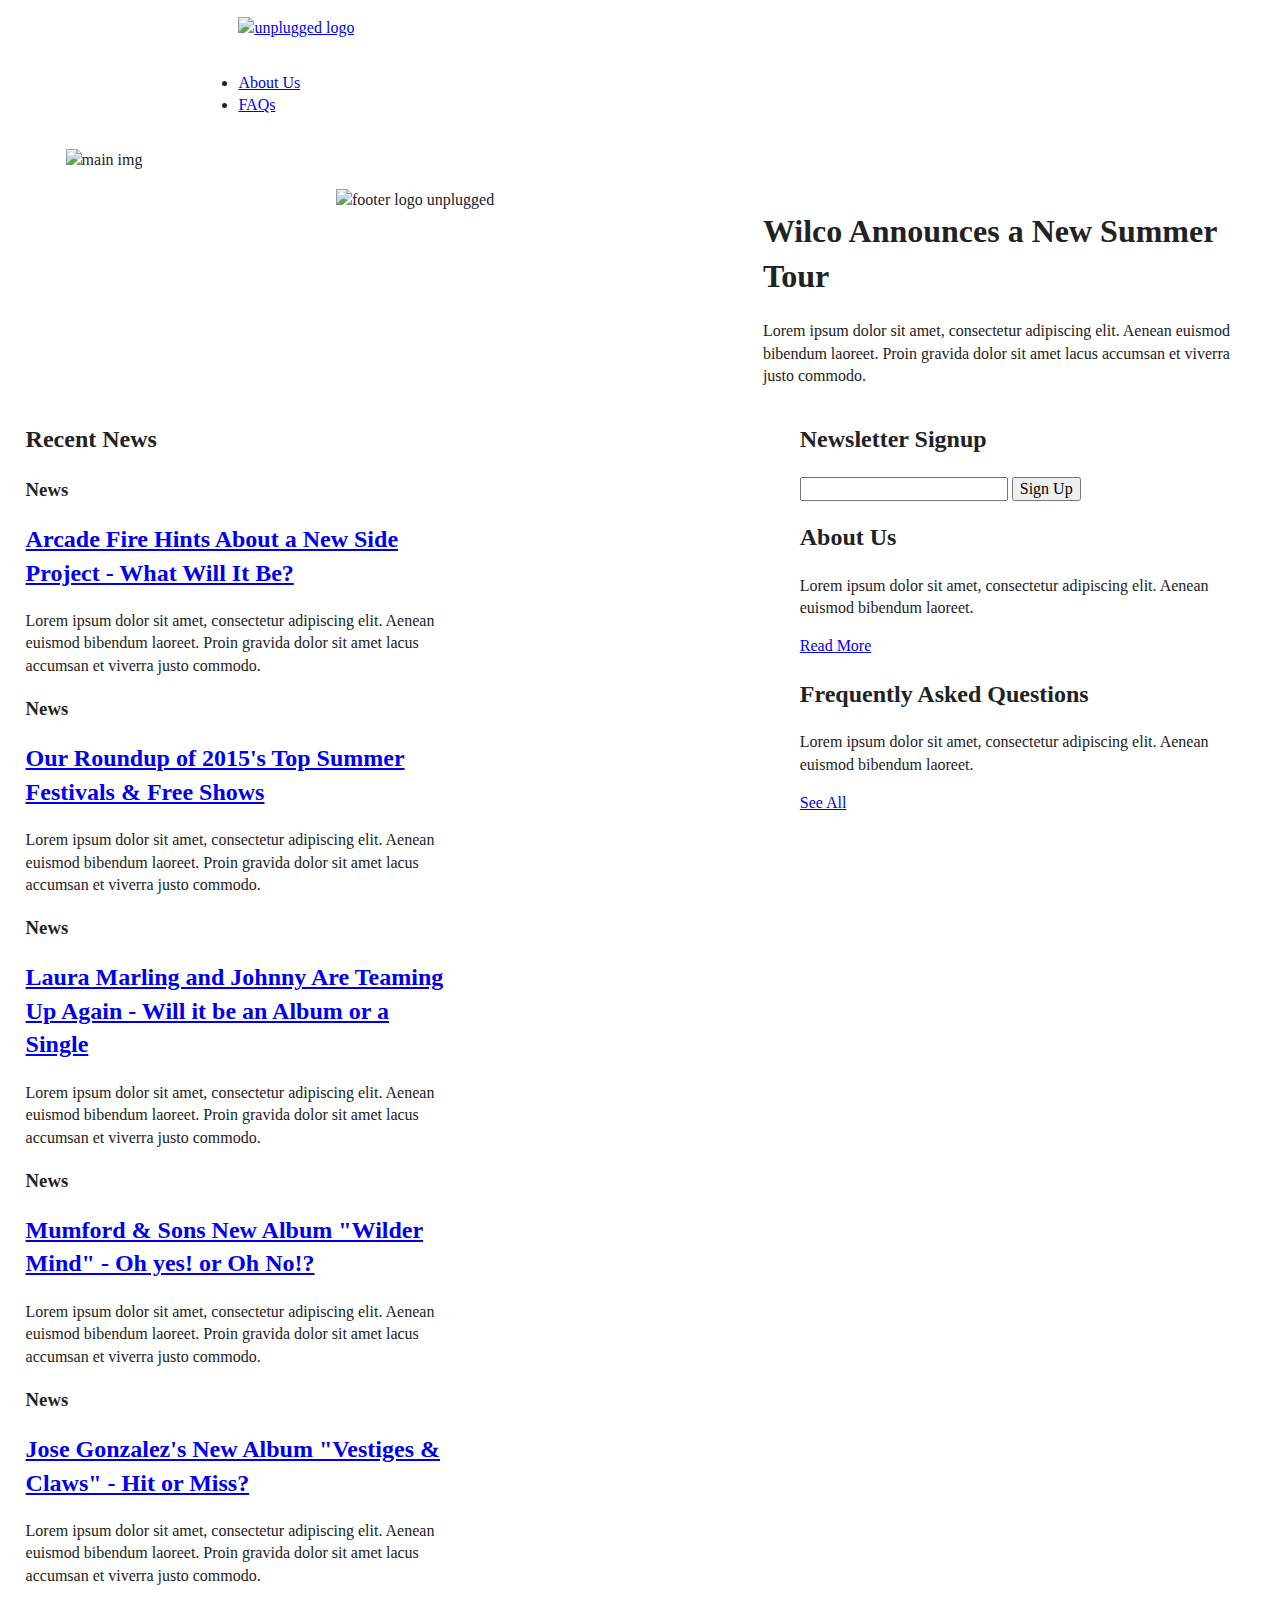
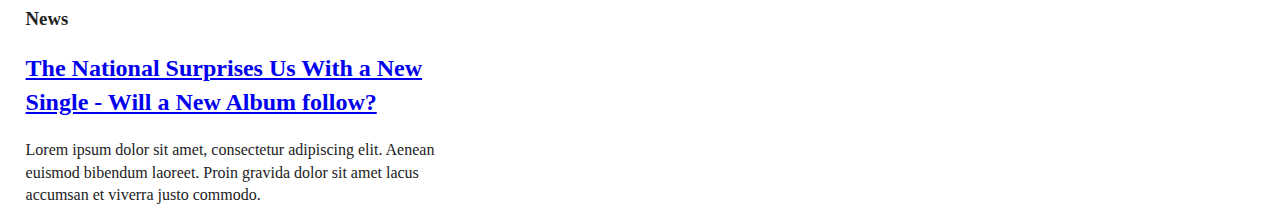
==== index.html @ d05ebec7 "first commit" ====
<!doctype html>
<html class="no-js" lang="">

<head>
  <meta charset="utf-8">
  <meta http-equiv="x-ua-compatible" content="ie=edge">
  <title>Unplugged</title>
  <meta name="description" content="">
  <meta name="viewport" content="width=device-width, initial-scale=1, shrink-to-fit=no">

  <link rel="manifest" href="site.webmanifest">
  <link rel="apple-touch-icon" href="icon.png">
  <!-- Place favicon.ico in the root directory -->

  <link rel="stylesheet" href="css/normalize.css">
  <link rel="stylesheet" href="css/main.css">
</head>

<body>
  <!--[if lte IE 9]>
    <p class="browserupgrade">You are using an <strong>outdated</strong> browser. Please <a href="https://browsehappy.com/">upgrade your browser</a> to improve your experience and security.</p>
  <![endif]-->

  <!-- Add your site or application content here -->
  <header class="main-header">

     <div class="header-wrapper">

       <figure class="logo">
         <a href="#"><img src="img/logo.png" alt="unplugged logo"></a>
       </figure>

       <nav>
         <ul>
           <li><a href="about/index.html">About Us</a></li>
           <li><a href="faqs/index.html">FAQs</a></li>
         </ul>
       </nav>

     </div>

   </header>

   <main>

       <section class="hero-area">

         <article class="top-story">
           <figure class="top-img">
             <img src="" alt="main img"></img>
           </figure>
           <header class="top-info">
             <h1>Wilco Announces a New Summer Tour</h1>
             <p>Lorem ipsum dolor sit amet, consectetur adipiscing elit. Aenean euismod bibendum laoreet. Proin gravida dolor sit amet lacus accumsan et viverra justo commodo.</p>
           </header>

         </article>

         <!-- Side Bar -->
         <aside  class="sidebar">

             <div class="sidebar-newsletter">
               <h2>Newsletter Signup</h2>
               <form>
                 <input type="text">
                 <input type="submit" class="btn" value="Sign Up">
               </form>
             </div> <!-- Newsletter -->

             <div class="sidebar-about-us">
               <h2>About Us</h2>
               <p>Lorem ipsum dolor sit amet, consectetur adipiscing elit. Aenean euismod bibendum laoreet.</p>
               <a href="about/index.html" class="btn">Read More</a>
             </div> <!-- About Us -->

             <div class="sidebar-faqs">
               <h2>Frequently Asked Questions</h2>
               <p>Lorem ipsum dolor sit amet, consectetur adipiscing elit. Aenean euismod bibendum laoreet.</p>
               <a href="faqs/index.html" class="btn">See All</a>
             </div> <!-- FAQs -->

         </aside>

       </section> <!-- Hero area -->

       <section class="feed">

           <h2>Recent News</h2>

           <article class="feed-item">
             <h3 class="feed-type">News</h3>
             <figure class="feed-img">

             </figure>
             <div class="feed-info">
                 <h2><a href="#">Arcade Fire Hints About a New Side Project - What Will It Be?</a></h2>
                 <p>Lorem ipsum dolor sit amet, consectetur adipiscing elit. Aenean euismod bibendum laoreet. Proin gravida dolor sit amet lacus accumsan et viverra justo commodo.</p>
             </div>
           </article> <!-- feed-item -->

           <article class="feed-item">
             <h3 class="feed-type">News</h3>
             <figure class="feed-img">

             </figure>
             <div class="feed-info">
                 <h2><a href="#">Our Roundup of 2015's Top Summer Festivals & Free Shows</a></h2>
                 <p>Lorem ipsum dolor sit amet, consectetur adipiscing elit. Aenean euismod bibendum laoreet. Proin gravida dolor sit amet lacus accumsan et viverra justo commodo.</p>
             </div>
           </article> <!-- feed-item -->

           <article class="feed-item">
             <h3 class="feed-type">News</h3>
             <figure class="feed-img">

             </figure>
             <div class="feed-info">
                 <h2><a href="#">Laura Marling and Johnny Are Teaming Up Again - Will it be an Album or a Single</a></h2>
                 <p>Lorem ipsum dolor sit amet, consectetur adipiscing elit. Aenean euismod bibendum laoreet. Proin gravida dolor sit amet lacus accumsan et viverra justo commodo.</p>
             </div>
           </article> <!-- feed-item -->

           <article class="feed-item">
             <h3 class="feed-type">News</h3>
             <figure class="feed-img">

             </figure>
             <div class="feed-info">
                 <h2><a href="#">Mumford & Sons New Album "Wilder Mind" - Oh yes! or Oh No!?</a></h2>
                 <p>Lorem ipsum dolor sit amet, consectetur adipiscing elit. Aenean euismod bibendum laoreet. Proin gravida dolor sit amet lacus accumsan et viverra justo commodo.</p>
             </div>
           </article> <!-- feed-item -->

           <article class="feed-item">
             <h3 class="feed-type">News</h3>
             <figure class="feed-img">

             </figure>
             <div class="feed-info">
                 <h2><a href="#">Jose Gonzalez's New Album  "Vestiges & Claws" - Hit or Miss?</a></h2>
                 <p>Lorem ipsum dolor sit amet, consectetur adipiscing elit. Aenean euismod bibendum laoreet. Proin gravida dolor sit amet lacus accumsan et viverra justo commodo.</p>
             </div>
           </article> <!-- feed-item -->

           <article class="feed-item">
             <h3 class="feed-type">News</h3>
             <figure class="feed-img">

             </figure>
             <div class="feed-info">
                 <h2><a href="#">The National Surprises Us With a New Single - Will a New Album follow?</a></h2>
                 <p>Lorem ipsum dolor sit amet, consectetur adipiscing elit. Aenean euismod bibendum laoreet. Proin gravida dolor sit amet lacus accumsan et viverra justo commodo.</p>
             </div>
           </article> <!-- feed-item -->

       </section> <!-- Feed -->

   </main> <!-- Main wrapper -->

   <footer>
       <figure class="footer-logo">
           <img src="img/logo.png" alt="footer logo unplugged">
       </figure>
   </footer>

  <script src="js/vendor/modernizr-3.6.0.min.js"></script>
  <script src="https://code.jquery.com/jquery-3.3.1.min.js" integrity="sha256-FgpCb/KJQlLNfOu91ta32o/NMZxltwRo8QtmkMRdAu8=" crossorigin="anonymous"></script>
  <script>window.jQuery || document.write('<script src="js/vendor/jquery-3.3.1.min.js"><\/script>')</script>
  <script src="js/plugins.js"></script>
  <script src="js/main.js"></script>

  <!-- Google Analytics: change UA-XXXXX-Y to be your site's ID. -->
  <script>
    window.ga = function () { ga.q.push(arguments) }; ga.q = []; ga.l = +new Date;
    ga('create', 'UA-XXXXX-Y', 'auto'); ga('send', 'pageview')
  </script>
  <script src="https://www.google-analytics.com/analytics.js" async defer></script>
</body>

</html>
---- css/main.css ----
/*! HTML5 Boilerplate v6.1.0 | MIT License | https://html5boilerplate.com/ */

/*
 * What follows is the result of much research on cross-browser styling.
 * Credit left inline and big thanks to Nicolas Gallagher, Jonathan Neal,
 * Kroc Camen, and the H5BP dev community and team.
 */

/* ==========================================================================
   Base styles: opinionated defaults
   ========================================================================== */

html {
    color: #222;
    font-size: 1em;
    line-height: 1.4;
}

/*
 * Remove text-shadow in selection highlight:
 * https://twitter.com/miketaylr/status/12228805301
 *
 * Vendor-prefixed and regular ::selection selectors cannot be combined:
 * https://stackoverflow.com/a/16982510/7133471
 *
 * Customize the background color to match your design.
 */

::-moz-selection {
    background: #b3d4fc;
    text-shadow: none;
}

::selection {
    background: #b3d4fc;
    text-shadow: none;
}

/*
 * A better looking default horizontal rule
 */

hr {
    display: block;
    height: 1px;
    border: 0;
    border-top: 1px solid #ccc;
    margin: 1em 0;
    padding: 0;
}

/*
 * Remove the gap between audio, canvas, iframes,
 * images, videos and the bottom of their containers:
 * https://github.com/h5bp/html5-boilerplate/issues/440
 */

audio,
canvas,
iframe,
img,
svg,
video {
    vertical-align: middle;
}

/*
 * Remove default fieldset styles.
 */

fieldset {
    border: 0;
    margin: 0;
    padding: 0;
}

/*
 * Allow only vertical resizing of textareas.
 */

textarea {
    resize: vertical;
}

/* ==========================================================================
   Browser Upgrade Prompt
   ========================================================================== */

.browserupgrade {
    margin: 0.2em 0;
    background: #ccc;
    color: #000;
    padding: 0.2em 0;
}

/* ==========================================================================
   Author's custom styles
   ========================================================================== */

.main-header{
  width: 100%;
}

nav{
  width: 100%;
}


main{
  width: 96%;
  padding: 0 2%;
  margin: auto;
  clear: both;
}

.top-story{
  width: 100%;
}

.sidebar{
  width: 100%;
}

.feed{
  width: 100%;
}

.feed-img{
  width: 45%;
}

.contact-info{
  width: 100%;
}

.mission{
  width: 100%;
}

.team{
  width: 100%;
}


footer{
  width: 100%;
  margin: auto;
}

.footer-logo{
  width: 47.5%;
  margin: auto;
}






/* ==========================================================================
   Helper classes
   ========================================================================== */

/*
 * Hide visually and from screen readers
 */

.hidden {
    display: none !important;
}

/*
 * Hide only visually, but have it available for screen readers:
 * https://snook.ca/archives/html_and_css/hiding-content-for-accessibility
 *
 * 1. For long content, line feeds are not interpreted as spaces and small width
 *    causes content to wrap 1 word per line:
 *    https://medium.com/@jessebeach/beware-smushed-off-screen-accessible-text-5952a4c2cbfe
 */

.visuallyhidden {
    border: 0;
    clip: rect(0 0 0 0);
    height: 1px;
    margin: -1px;
    overflow: hidden;
    padding: 0;
    position: absolute;
    width: 1px;
    white-space: nowrap; /* 1 */
}

/*
 * Extends the .visuallyhidden class to allow the element
 * to be focusable when navigated to via the keyboard:
 * https://www.drupal.org/node/897638
 */

.visuallyhidden.focusable:active,
.visuallyhidden.focusable:focus {
    clip: auto;
    height: auto;
    margin: 0;
    overflow: visible;
    position: static;
    width: auto;
    white-space: inherit;
}

/*
 * Hide visually and from screen readers, but maintain layout
 */

.invisible {
    visibility: hidden;
}

/*
 * Clearfix: contain floats
 *
 * For modern browsers
 * 1. The space content is one way to avoid an Opera bug when the
 *    `contenteditable` attribute is included anywhere else in the document.
 *    Otherwise it causes space to appear at the top and bottom of elements
 *    that receive the `clearfix` class.
 * 2. The use of `table` rather than `block` is only necessary if using
 *    `:before` to contain the top-margins of child elements.
 */

.clearfix:before,
.clearfix:after {
    content: " "; /* 1 */
    display: table; /* 2 */
}

.clearfix:after {
    clear: both;
}

/* ==========================================================================
   EXAMPLE Media Queries for Responsive Design.
   These examples override the primary ('mobile first') styles.
   Modify as content requires.
   ========================================================================== */

@media screen and (min-width: 768px){
  /* Tablet Styles Here */

.main-header{
  width: 100%;
  margin: auto;
  padding: 0 3%;

}

.header-wrapper{
  width: 94%;
  max-width: 960px;
  margin: 0 auto;
}

.logo{
  width: 40%;
  float: left;
}

nav{
  width: 60%;
  float: left;
}


.top-story{
  width: 100%;
}

.top-img{
  width: 57%;
  float: left;
  padding-right: 3%;
}

.top-info{
  width: 40%;
  float: right;
}

.sidebar{
  clear: both;
  width: 37%;
  float: right;
}
.sidebar-about-us , .sidebar-faqs{
  display: block;
}

.feed{
  width: 60%;
  float: left;
}

.feed-img{
   width: 35%
}

.feed-info{
  width: 57%;
}

.contact-info{
  width: 40%;
  margin: auto;
}

footer-logo{
  width: 30%;
  margin: auto;
}



}

@media screen and (min-width: 940px) {
 /* Desktop Styles Here */


}

@media print,
       (-webkit-min-device-pixel-ratio: 1.25),
       (min-resolution: 1.25dppx),
       (min-resolution: 120dpi) {
    /* Style adjustments for high resolution devices */
}

/* ==========================================================================
   Print styles.
   Inlined to avoid the additional HTTP request:
   https://www.phpied.com/delay-loading-your-print-css/
   ========================================================================== */

@media print {
    *,
    *:before,
    *:after {
        background: transparent !important;
        color: #000 !important; /* Black prints faster */
        -webkit-box-shadow: none !important;
        box-shadow: none !important;
        text-shadow: none !important;
    }

    a,
    a:visited {
        text-decoration: underline;
    }

    a[href]:after {
        content: " (" attr(href) ")";
    }

    abbr[title]:after {
        content: " (" attr(title) ")";
    }

    /*
     * Don't show links that are fragment identifiers,
     * or use the `javascript:` pseudo protocol
     */

    a[href^="#"]:after,
    a[href^="javascript:"]:after {
        content: "";
    }

    pre {
        white-space: pre-wrap !important;
    }
    pre,
    blockquote {
        border: 1px solid #999;
        page-break-inside: avoid;
    }

    /*
     * Printing Tables:
     * http://css-discuss.incutio.com/wiki/Printing_Tables
     */

    thead {
        display: table-header-group;
    }

    tr,
    img {
        page-break-inside: avoid;
    }

    p,
    h2,
    h3 {
        orphans: 3;
        widows: 3;
    }

    h2,
    h3 {
        page-break-after: avoid;
    }
}
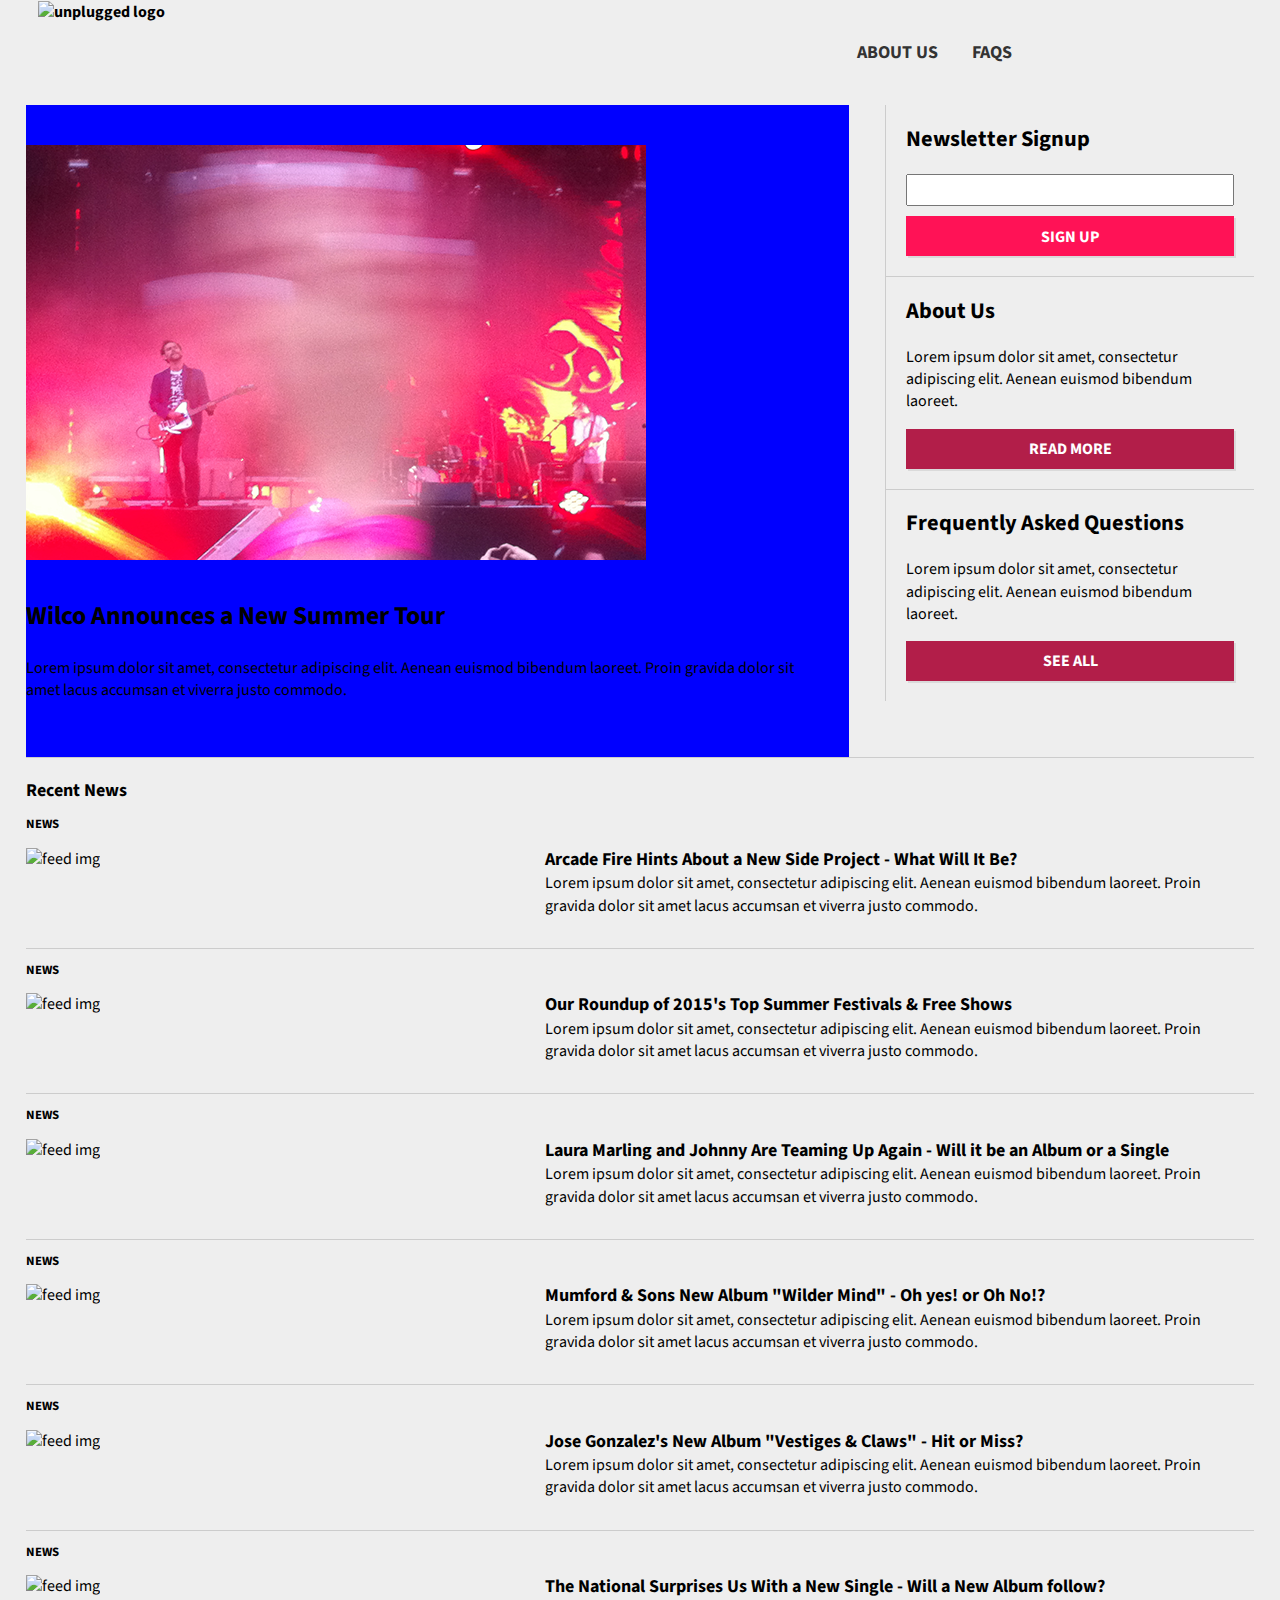
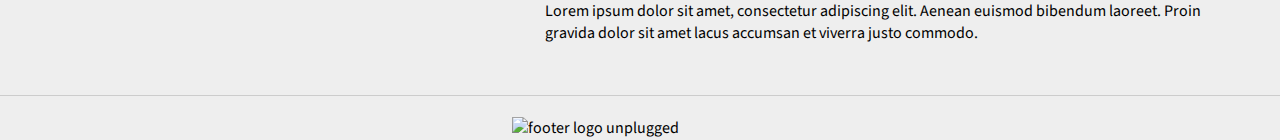
==== commit c421f670: "third commit" ====
--- a/index.html
+++ b/index.html
@@ -12,6 +12,10 @@
   <link rel="apple-touch-icon" href="icon.png">
   <!-- Place favicon.ico in the root directory -->
 
+
+<!--fonts-->
+<link href="https://fonts.googleapis.com/css?family=Source+Sans+Pro:400,400i,700,700i" rel="stylesheet">
+
   <link rel="stylesheet" href="css/normalize.css">
   <link rel="stylesheet" href="css/main.css">
 </head>
@@ -22,7 +26,7 @@
   <![endif]-->
 
   <!-- Add your site or application content here -->
-  <header class="main-header">
+  <header class="main-header clearfix">
 
      <div class="header-wrapper">
 
@@ -31,7 +35,7 @@
        </figure>
 
        <nav>
-         <ul>
+         <ul >
            <li><a href="about/index.html">About Us</a></li>
            <li><a href="faqs/index.html">FAQs</a></li>
          </ul>
@@ -45,9 +49,9 @@
 
        <section class="hero-area">
 
-         <article class="top-story">
+         <article class="top-story clearfix">
            <figure class="top-img">
-             <img src="" alt="main img"></img>
+             <img src="img/music.png" alt="main img">
            </figure>
            <header class="top-info">
              <h1>Wilco Announces a New Summer Tour</h1>
@@ -70,13 +74,13 @@
              <div class="sidebar-about-us">
                <h2>About Us</h2>
                <p>Lorem ipsum dolor sit amet, consectetur adipiscing elit. Aenean euismod bibendum laoreet.</p>
-               <a href="about/index.html" class="btn">Read More</a>
+               <a href="about/index.html" class="btn" id="link-btn">Read More</a>
              </div> <!-- About Us -->
 
              <div class="sidebar-faqs">
                <h2>Frequently Asked Questions</h2>
                <p>Lorem ipsum dolor sit amet, consectetur adipiscing elit. Aenean euismod bibendum laoreet.</p>
-               <a href="faqs/index.html" class="btn">See All</a>
+               <a href="faqs/index.html" class="btn" id="link-btn">See All</a>
              </div> <!-- FAQs -->
 
          </aside>
@@ -87,10 +91,10 @@
 
            <h2>Recent News</h2>
 
-           <article class="feed-item">
+           <article class="feed-item clearfix">
              <h3 class="feed-type">News</h3>
              <figure class="feed-img">
-
+                <img src="#" alt="feed img">
              </figure>
              <div class="feed-info">
                  <h2><a href="#">Arcade Fire Hints About a New Side Project - What Will It Be?</a></h2>
@@ -98,10 +102,10 @@
              </div>
            </article> <!-- feed-item -->
 
-           <article class="feed-item">
+           <article class="feed-item clearfix">
              <h3 class="feed-type">News</h3>
              <figure class="feed-img">
-
+               <img src="#" alt="feed img">
              </figure>
              <div class="feed-info">
                  <h2><a href="#">Our Roundup of 2015's Top Summer Festivals & Free Shows</a></h2>
@@ -109,10 +113,10 @@
              </div>
            </article> <!-- feed-item -->
 
-           <article class="feed-item">
+           <article class="feed-item clearfix">
              <h3 class="feed-type">News</h3>
              <figure class="feed-img">
-
+               <img src="#" alt="feed img">
              </figure>
              <div class="feed-info">
                  <h2><a href="#">Laura Marling and Johnny Are Teaming Up Again - Will it be an Album or a Single</a></h2>
@@ -120,10 +124,10 @@
              </div>
            </article> <!-- feed-item -->
 
-           <article class="feed-item">
+           <article class="feed-item clearfix">
              <h3 class="feed-type">News</h3>
              <figure class="feed-img">
-
+               <img src="#" alt="feed img">
              </figure>
              <div class="feed-info">
                  <h2><a href="#">Mumford & Sons New Album "Wilder Mind" - Oh yes! or Oh No!?</a></h2>
@@ -131,10 +135,10 @@
              </div>
            </article> <!-- feed-item -->
 
-           <article class="feed-item">
+           <article class="feed-item clearfix">
              <h3 class="feed-type">News</h3>
              <figure class="feed-img">
-
+               <img src="#" alt="feed img">
              </figure>
              <div class="feed-info">
                  <h2><a href="#">Jose Gonzalez's New Album  "Vestiges & Claws" - Hit or Miss?</a></h2>
@@ -142,10 +146,10 @@
              </div>
            </article> <!-- feed-item -->
 
-           <article class="feed-item">
+           <article class="feed-item last-item clearfix">
              <h3 class="feed-type">News</h3>
              <figure class="feed-img">
-
+               <img src="#" alt="feed img">
              </figure>
              <div class="feed-info">
                  <h2><a href="#">The National Surprises Us With a New Single - Will a New Album follow?</a></h2>
--- a/css/main.css
+++ b/css/main.css
@@ -97,14 +97,106 @@
    Author's custom styles
    ========================================================================== */
 
+/*--Global Styles--*/
+
+html, body{
+  background-color: #eee;
+  font-size: 16px;
+  font-family: 'Source Sans Pro',sans-serif;
+  color: #000000;
+}
+
+a{
+  text-decoration: none;
+  color: #000000;
+  font-weight: 700;
+}
+
+p{
+  font-size: 1em;
+  line-height: 1.4;
+}
+
+img{
+  width: 100%;
+  height: auto;
+}
+
+h1,h2,h3,h4{
+  font-weight: 700;
+}
+
+h1{
+  font-size: 1.4em;
+  line-height: 1.6;
+}
+
+h2{
+ font-size: 1em;
+}
+
+figure{
+  margin: 0;
+}
+
+.btn{
+  width: 100%;
+  background-color: #b21e49;
+  text-transform: uppercase;
+  color: white;
+  border: none;
+  line-height: 2.5;
+  font-weight: 700;
+  text-align: center;
+  box-shadow: 2px 2px 0px #DADADA;
+  height: 2.5em;
+  display: block;
+}
+
+input.btn{
+  background-color: #ff1256;
+}
+
+.last-item{
+  border-bottom: none !important;
+}
+
+
+/*-- Header--*/
+
 .main-header{
   width: 100%;
+  margin: auto;
+  background-color: #eee;
+}
+
+.logo{
+  width: 100%;
+  margin: 0 auto;
 }
 
 nav{
   width: 100%;
 }
 
+nav ul{
+  list-style: none;
+  padding: 0;
+}
+
+nav ul li{
+  border-bottom: 1px solid #ccc;
+  text-align: center;
+  padding: 15px 0;
+}
+
+nav ul li a{
+  font-size: 1.125em;
+  text-transform: uppercase;
+  color: #333;
+}
+
+/*--Main Content--*/
 
 main{
   width: 96%;
@@ -113,47 +205,123 @@
   clear: both;
 }
 
+/*--Hero Area--*/
+
 .top-story{
   width: 100%;
-}
+  border-bottom: 1px solid #ccc;
+}
+
+.top-img{
+  width: 100%;
+  margin: 0;
+}
+
+.top-img img{
+  width: 100%;
+}
+
+/*--Sidebar--*/
 
 .sidebar{
   width: 100%;
 }
 
+.sidebar-newsletter{
+  border-bottom: 1px solid #ccc;
+  padding: 0 10px 20px 10px;
+}
+
+.sidebar-newsletter input{
+  width: 100%;
+  box-sizing: border-box;
+}
+
+.sidebar-newsletter input[type="text"]{
+  margin-bottom: 10px;
+  padding: 5px 0;
+}
+
+.sidebar-about-us,
+ .sidebar-faqs{
+  display: none;
+}
+
+/*--Feed--*/
+
 .feed{
   width: 100%;
+}
+
+.feed-info p{
+  display: none;
+}
+
+.feed-item{
+  clear: both;
+  padding-bottom: 15px;
+  border-bottom: 1px solid #ccc;
+}
+
+.feed-type{
+  text-transform: uppercase;
+  font-size: 0.8em;
+}
+
+.feed-item h2{
+  margin: 0;
 }
 
 .feed-img{
   width: 45%;
-}
+  padding-right: 3%;
+  float: left;
+  margin: 0;
+}
+
+/*--About Page--*/
 
 .contact-info{
   width: 100%;
-}
-
-.mission{
-  width: 100%;
-}
-
-.team{
-  width: 100%;
-}
-
+  padding-top: 30px;
+}
+
+.contact-info ul{
+  list-style: none;
+  padding: 0;
+}
+
+.contact-info ul li{
+  display: inline-block;
+  vertical-align: top;
+}
+
+/*--Faq Page-*/
+
+.faqs-item{
+  border-bottom: 1px solid #cccccc;
+}
+
+.faqs-item h3{
+  font-weight: 400;
+}
+
+
+/*--Footer--*/
 
 footer{
   width: 100%;
   margin: auto;
+  border-top: 1px solid #ccc;
+  padding-top: 20px;
+  margin-top: 20px;
+  clear: both;
 }
 
 .footer-logo{
   width: 47.5%;
   margin: auto;
 }
-
-
-
 
 
 
@@ -250,10 +418,9 @@
   width: 100%;
   margin: auto;
   padding: 0 3%;
-
-}
-
-.header-wrapper{
+}
+
+.main-header .head-wrapper{
   width: 94%;
   max-width: 960px;
   margin: 0 auto;
@@ -269,61 +436,208 @@
   float: left;
 }
 
+nav ul{
+  margin: 0;
+  padding: 40px 0;
+  text-align: center;
+}
+nav ul li{
+  display: inline;
+  border: none;
+  padding: 0 2%;
+  position: relative;
+
+}
+
+/*--Hero Area--*/
 
 .top-story{
   width: 100%;
-}
-
-.top-img{
+  padding-top: 40px;
+  padding-bottom: 40px;
+  background-color: blue;
+
+}
+
+.top-image{
   width: 57%;
   float: left;
   padding-right: 3%;
 }
 
+.top-image img{
+  width: 100%;
+}
+
 .top-info{
   width: 40%;
   float: right;
-}
+
+}
+
+/*--Sidebar--*/
 
 .sidebar{
   clear: both;
   width: 37%;
   float: right;
 }
-.sidebar-about-us , .sidebar-faqs{
+
+.sidebar-about-us,
+.sidebar-faqs{
   display: block;
-}
+  border-bottom: 1px solid #ccc;
+  padding: 0 10px 20px 10px;
+}
+
+/*--Feed--*/
 
 .feed{
   width: 60%;
   float: left;
+  border-right: 1px solid #ccc;
+}
+
+.feed h2{
+  font-size: 1.125em;
 }
 
 .feed-img{
-   width: 35%
+  width: 35%;
+}
+
+.feed-item{
+  padding-right: 20px;
 }
 
 .feed-info{
   width: 57%;
 }
 
+/*--About Page--*/
+
 .contact-info{
   width: 40%;
-  margin: auto;
-}
-
-footer-logo{
+  float: left;
+}
+
+.mission{
+  width: 100%;
+  clear: both;
+  border-top: 1px solid gray;
+}
+
+.team{
+  border-top: 1px solid gray;
+}
+
+/*--Faqs Page--*/
+
+article.faqs-item{
+  border-bottom: 1px solid gray;
+}
+
+
+/*--Footer--*/
+
+.footer-logo{
   width: 30%;
   margin: auto;
 }
 
-
-
 }
 
 @media screen and (min-width: 940px) {
  /* Desktop Styles Here */
 
+h1{
+  font-size: 1.6em;
+  line-height: 1.8;
+}
+
+h2{
+  font-size: 1.4em;
+}
+
+
+
+/*--Hero Area--*/
+.top-story{
+  width: 65%;
+  float: left;
+  border: none;
+  padding-right: 2%;
+}
+
+.top-img{
+  width: 100%;
+  padding-bottom: 1em;
+}
+
+.top-img img {
+	max-width: 620px;
+}
+
+.top-info{
+  width: 100%;
+  float: none;
+}
+
+/*--Side Bar--*/
+
+.sidebar{
+  clear: none;
+  width: 30%;
+  float: right;
+  border-left: 1px solid #ccc;
+}
+
+.sidebar-newsletter,
+.sidebar-about-us,
+.sidebar-faqs{
+  padding: 0 20px 20px 20px;
+}
+
+.sidebar-faqs{
+  border: none;
+}
+
+
+
+/*--Feed Section--*/
+
+.feed{
+  width: 100%;
+  float: none;
+  clear: both;
+  padding-top: 20px;
+  border-top: 1px solid #ccc;
+  border-right: none;
+}
+
+
+.feed-info{
+  float: right;
+}
+
+.feed p{
+  display: block;
+  margin-top: 0;
+}
+
+.feed h2{
+  margin: 0;
+}
+
+.feed-img{
+  width: 20%;
+}
+
+/*--Footer--*/
+
+.footer-logo{
+  width: 20%;
+}
 
 }
 
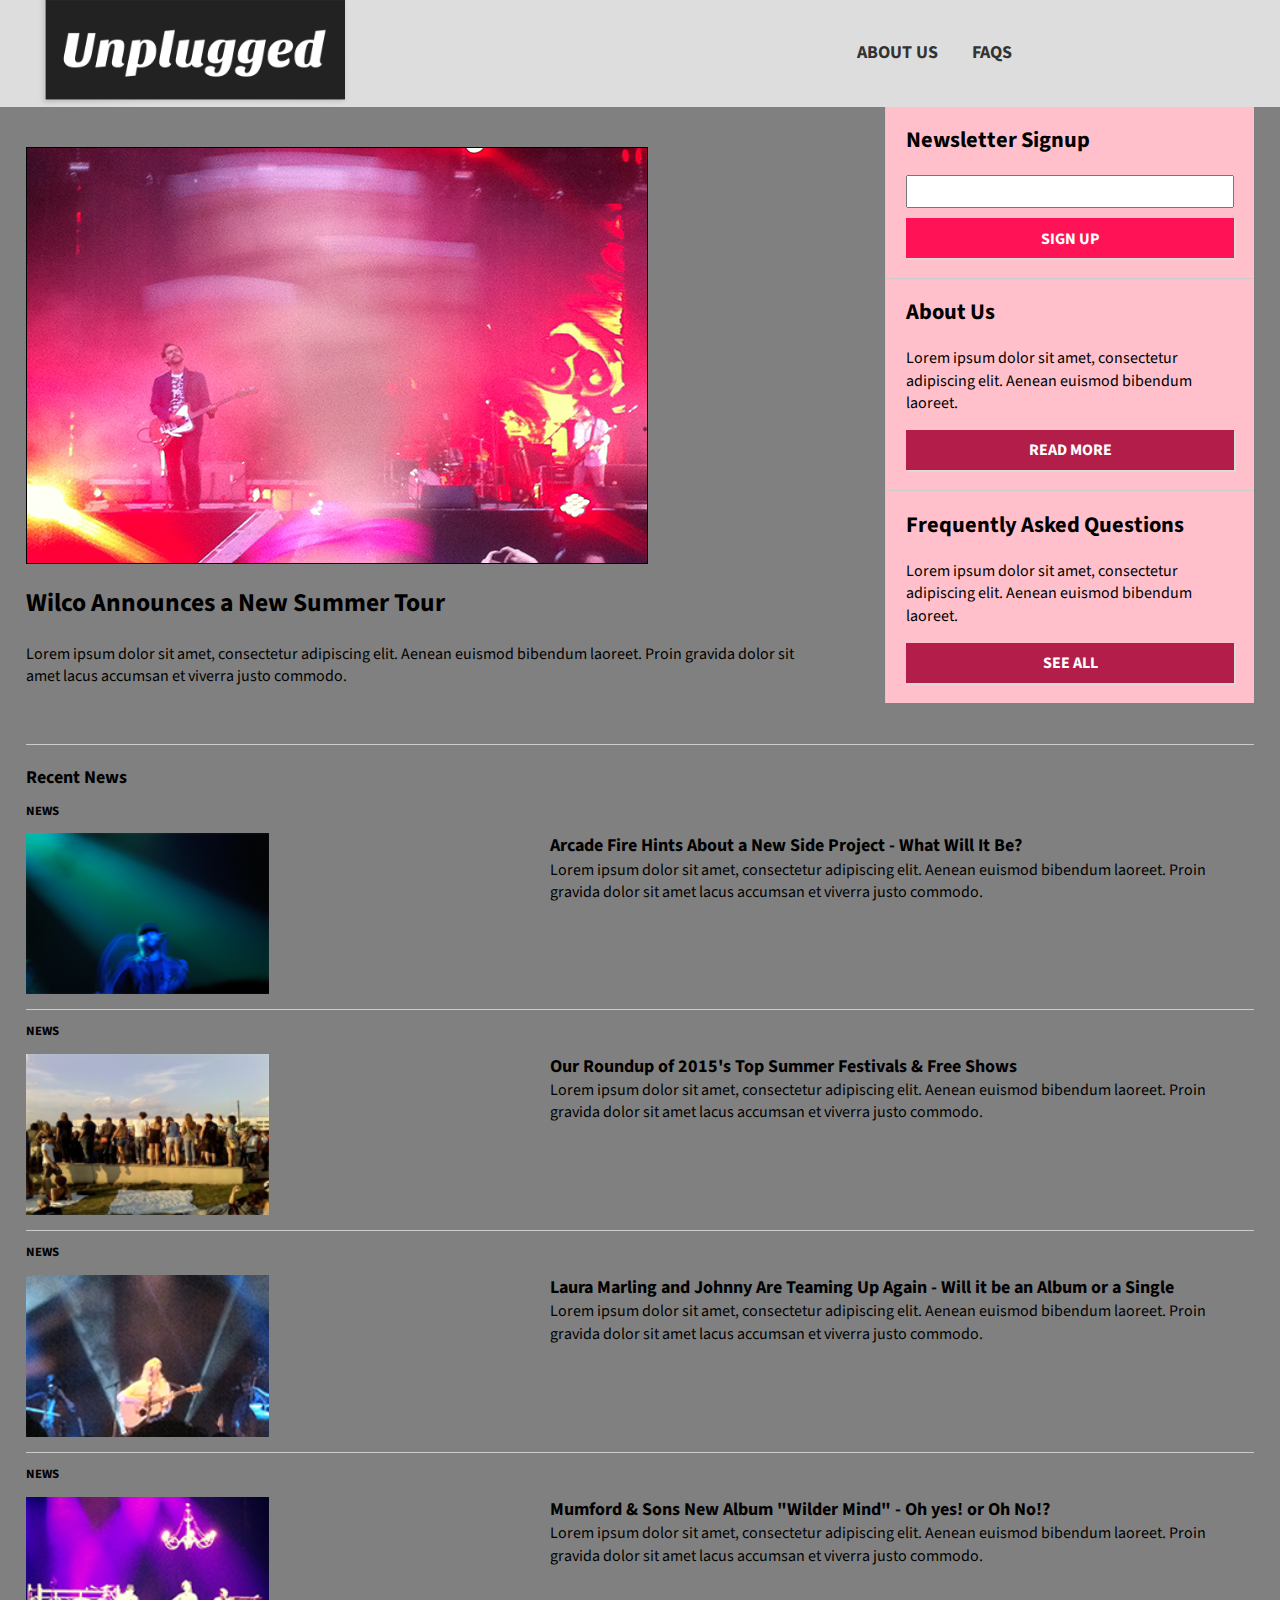
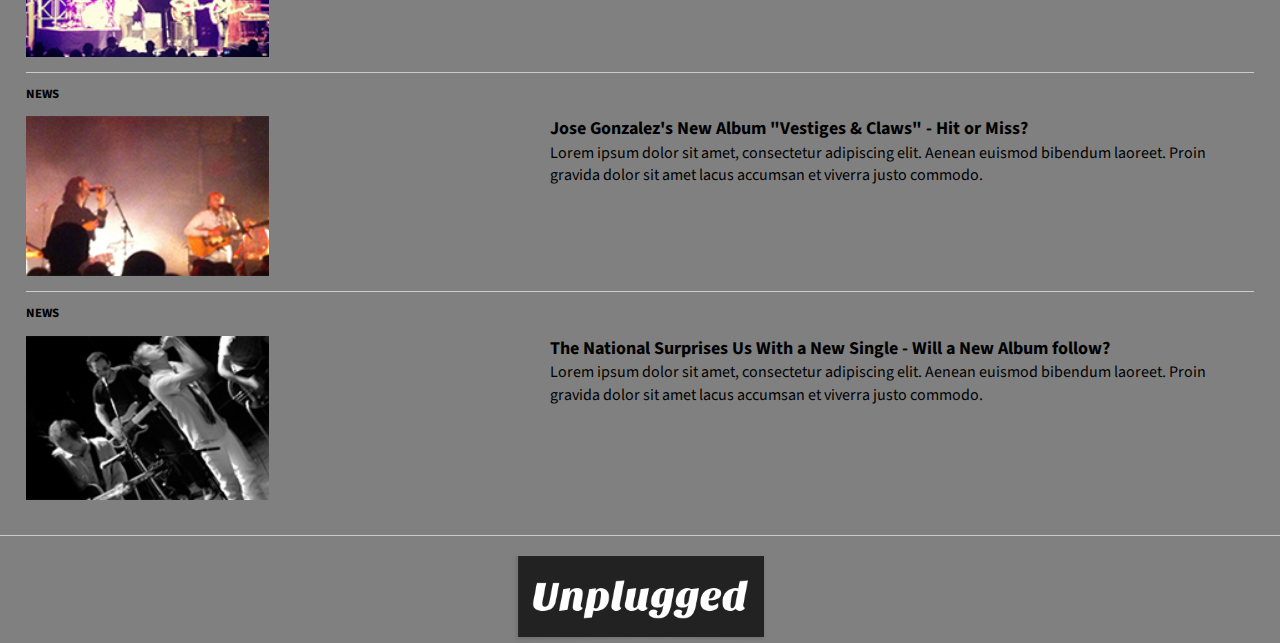
==== commit e98e4626: "fourth commit" ====
--- a/index.html
+++ b/index.html
@@ -45,11 +45,11 @@
 
    </header>
 
-   <main>
+   <main class="clearfix">
 
-       <section class="hero-area">
+       <section class="hero-area clearfix ">
 
-         <article class="top-story clearfix">
+         <article class="top-story clearfix" >
            <figure class="top-img">
              <img src="img/music.png" alt="main img">
            </figure>
@@ -61,7 +61,7 @@
          </article>
 
          <!-- Side Bar -->
-         <aside  class="sidebar">
+         <aside  class="sidebar clearfix">
 
              <div class="sidebar-newsletter">
                <h2>Newsletter Signup</h2>
@@ -87,14 +87,14 @@
 
        </section> <!-- Hero area -->
 
-       <section class="feed">
+       <section class="feed clearfix">
 
            <h2>Recent News</h2>
 
            <article class="feed-item clearfix">
              <h3 class="feed-type">News</h3>
              <figure class="feed-img">
-                <img src="#" alt="feed img">
+                <img src="img/img-news1.png" alt="feed img">
              </figure>
              <div class="feed-info">
                  <h2><a href="#">Arcade Fire Hints About a New Side Project - What Will It Be?</a></h2>
@@ -105,7 +105,7 @@
            <article class="feed-item clearfix">
              <h3 class="feed-type">News</h3>
              <figure class="feed-img">
-               <img src="#" alt="feed img">
+               <img src="img/img-news2.png" alt="feed img">
              </figure>
              <div class="feed-info">
                  <h2><a href="#">Our Roundup of 2015's Top Summer Festivals & Free Shows</a></h2>
@@ -116,7 +116,7 @@
            <article class="feed-item clearfix">
              <h3 class="feed-type">News</h3>
              <figure class="feed-img">
-               <img src="#" alt="feed img">
+               <img src="img/img-news3.png" alt="feed img">
              </figure>
              <div class="feed-info">
                  <h2><a href="#">Laura Marling and Johnny Are Teaming Up Again - Will it be an Album or a Single</a></h2>
@@ -127,7 +127,7 @@
            <article class="feed-item clearfix">
              <h3 class="feed-type">News</h3>
              <figure class="feed-img">
-               <img src="#" alt="feed img">
+               <img src="img/img-news4.png" alt="feed img">
              </figure>
              <div class="feed-info">
                  <h2><a href="#">Mumford & Sons New Album "Wilder Mind" - Oh yes! or Oh No!?</a></h2>
@@ -138,7 +138,7 @@
            <article class="feed-item clearfix">
              <h3 class="feed-type">News</h3>
              <figure class="feed-img">
-               <img src="#" alt="feed img">
+               <img src="img/img-news5.png" alt="feed img">
              </figure>
              <div class="feed-info">
                  <h2><a href="#">Jose Gonzalez's New Album  "Vestiges & Claws" - Hit or Miss?</a></h2>
@@ -149,7 +149,7 @@
            <article class="feed-item last-item clearfix">
              <h3 class="feed-type">News</h3>
              <figure class="feed-img">
-               <img src="#" alt="feed img">
+               <img src="img/img-news6.png" alt="feed img">
              </figure>
              <div class="feed-info">
                  <h2><a href="#">The National Surprises Us With a New Single - Will a New Album follow?</a></h2>
--- a/css/main.css
+++ b/css/main.css
@@ -99,7 +99,7 @@
 
 /*--Global Styles--*/
 
-html, body{
+body, html{
   background-color: #eee;
   font-size: 16px;
   font-family: 'Source Sans Pro',sans-serif;
@@ -175,6 +175,10 @@
   margin: 0 auto;
 }
 
+.logo img{
+  width: 100%;
+}
+
 nav{
   width: 100%;
 }
@@ -202,10 +206,11 @@
   width: 96%;
   padding: 0 2%;
   margin: auto;
+  max-width: 960px;
   clear: both;
 }
 
-/*--Hero Area--*/
+/*--Featured News Area--*/
 
 .top-story{
   width: 100%;
@@ -219,6 +224,7 @@
 
 .top-img img{
   width: 100%;
+  border: 1.5px solid black;
 }
 
 /*--Sidebar--*/
@@ -281,6 +287,7 @@
 
 /*--About Page--*/
 
+
 .contact-info{
   width: 100%;
   padding-top: 30px;
@@ -295,6 +302,71 @@
   display: inline-block;
   vertical-align: top;
 }
+
+.strong{
+  font-weight: 700;
+}
+
+.map-container{
+  position: relative;
+  padding-bottom: 75%;
+  height: hidden;
+  overflow: hidden:
+}
+
+.map-container iframe{
+  position: absolute;
+  top: 0;
+  left: 0;
+  width: 100%;
+  height: 100%;
+
+}
+
+.mission{
+  width: 100%;
+}
+
+.team-member{
+  padding: 15px 0;
+  clear:both;
+}
+
+.team-img{
+  width: 40%;
+  padding-bottom: 40%;
+  float: left;
+  margin-right: 20px;
+  border: 1px solid #ccc;
+}
+
+.team-name{
+  margin-bottom: 0;
+}
+
+.team-title{
+  margin-top: 0;
+}
+
+.team-description{
+  display:none;
+}
+
+#team-img-jack{
+  background: url('../img/team-jack.png') center no-repeat;
+  background-size: cover;
+}
+
+#team-img-lana{
+  background: url('../img/team-lana.png') center no-repeat;
+  background-size: cover;
+}
+
+#team-img-willow{
+  background: url('../img/team-willow.png') center no-repeat;
+  background-size: cover;
+}
+
 
 /*--Faq Page-*/
 
@@ -414,10 +486,15 @@
 @media screen and (min-width: 768px){
   /* Tablet Styles Here */
 
+  body{
+    background-color: gray;
+  }
+
 .main-header{
   width: 100%;
   margin: auto;
   padding: 0 3%;
+  background-color: #dddddd;
 }
 
 .main-header .head-wrapper{
@@ -429,6 +506,10 @@
 .logo{
   width: 40%;
   float: left;
+}
+
+.logo img{
+  max-width: 312px;
 }
 
 nav{
@@ -455,24 +536,17 @@
   width: 100%;
   padding-top: 40px;
   padding-bottom: 40px;
-  background-color: blue;
-
-}
-
-.top-image{
+}
+
+.top-img{
   width: 57%;
   float: left;
   padding-right: 3%;
-}
-
-.top-image img{
-  width: 100%;
 }
 
 .top-info{
   width: 40%;
-  float: right;
-
+  float: left;
 }
 
 /*--Sidebar--*/
@@ -481,6 +555,7 @@
   clear: both;
   width: 37%;
   float: right;
+  background-color: pink;
 }
 
 .sidebar-about-us,
@@ -493,9 +568,11 @@
 /*--Feed--*/
 
 .feed{
+  margin: 0;
   width: 60%;
   float: left;
   border-right: 1px solid #ccc;
+  background-color: gray;
 }
 
 .feed h2{
@@ -507,11 +584,12 @@
 }
 
 .feed-item{
-  padding-right: 20px;
+  padding-right: 10px;
 }
 
 .feed-info{
   width: 57%;
+  float: right;
 }
 
 /*--About Page--*/
@@ -519,12 +597,43 @@
 .contact-info{
   width: 40%;
   float: left;
+  padding-bottom: 3%;
 }
 
 .mission{
   width: 100%;
   clear: both;
   border-top: 1px solid gray;
+  padding-bottom: 3%;
+}
+
+.map-container{
+  position: relative;
+  padding-bottom: 40%;
+  height: 0;
+  overflow: hidden;
+  width: 58%;
+  float: left;
+  border: 1px solid #333;
+  margin-bottom: 40px;
+  margin-top: 30px;
+}
+
+.map-container iframe{
+  position: absolute;
+  top: 0;
+  left: 0;
+  width: 100%;
+  height: 100%;
+}
+
+.team{
+  width: 100%;
+  margin-bottom: 15%;
+}
+
+.team-member{
+  width: 50%;
 }
 
 .team{
@@ -550,6 +659,12 @@
 @media screen and (min-width: 940px) {
  /* Desktop Styles Here */
 
+ main{
+   margin: 0;
+   max-width: 100%;
+
+ }
+
 h1{
   font-size: 1.6em;
   line-height: 1.8;
@@ -559,9 +674,16 @@
   font-size: 1.4em;
 }
 
+.main-header {
+  background-color: #dddddd;
+}
 
 
 /*--Hero Area--*/
+
+.hero-area{
+  width: 100%;
+}
 .top-story{
   width: 65%;
   float: left;
@@ -632,6 +754,40 @@
 .feed-img{
   width: 20%;
 }
+
+
+
+/*--About Page--*/
+
+.contact-info{
+  margin-left: 25px;
+  width: 35%;
+
+}
+
+.team{
+  width: auto;
+}
+
+.team-member{
+  padding: 15px 0 15px 10px;
+}
+
+.team-img{
+  margin-right: 5%;
+}
+
+.team-name{
+  margin-top: 0;
+}
+
+.team-description{
+  display: block;
+  float: right;
+}
+
+
+
 
 /*--Footer--*/
 
